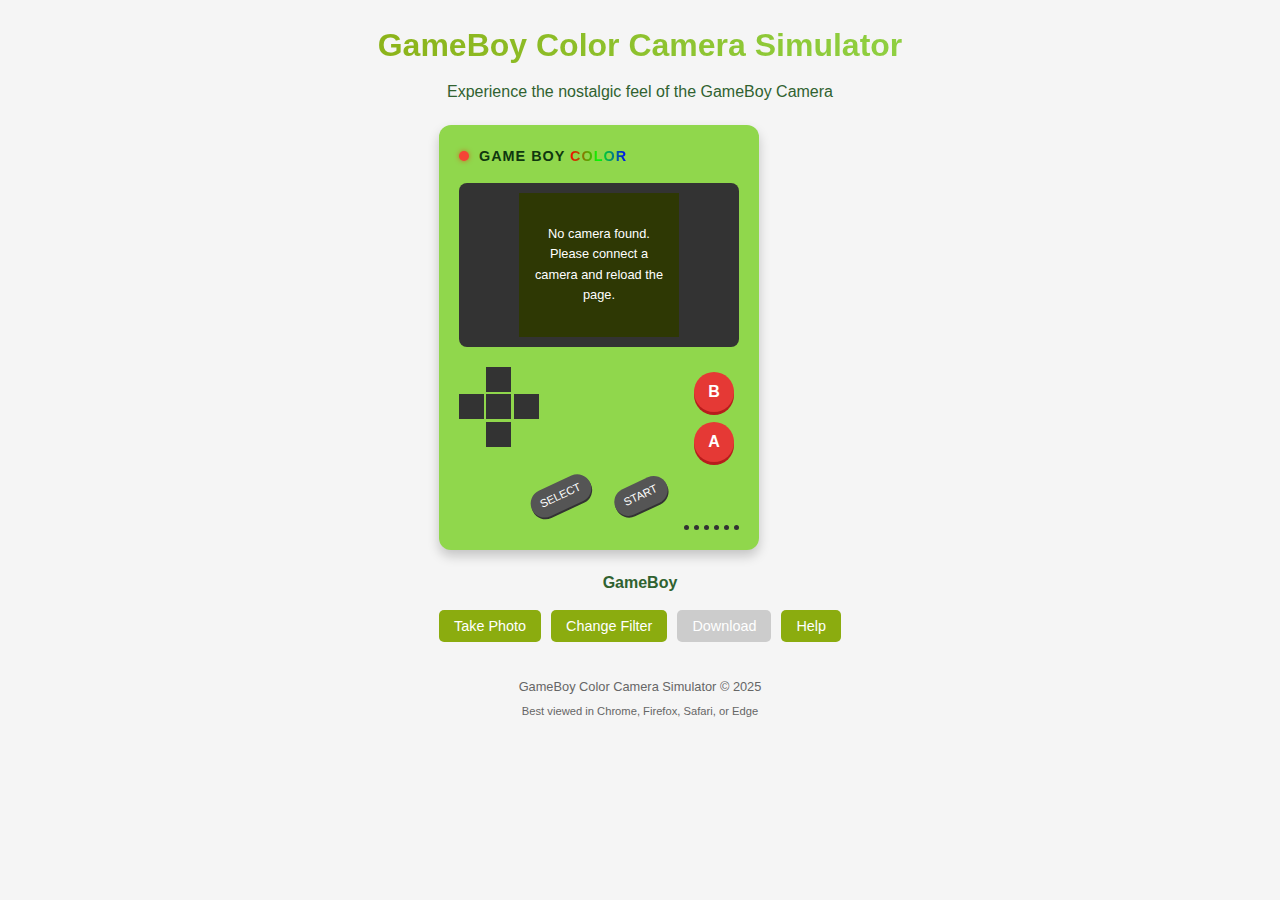
==== index.html @ b7793f86 "Add files via upload" ====
<!DOCTYPE html>
<html lang="en">
<head>
    <meta charset="UTF-8">
    <meta name="viewport" content="width=device-width, initial-scale=1.0">
    <meta name="description" content="GameBoy Color Camera Simulator - Experience the nostalgic feel of the GameBoy Camera with modern web technology">
    <meta name="theme-color" content="#8bac0f">
    <meta name="apple-mobile-web-app-capable" content="yes">
    <meta name="apple-mobile-web-app-status-bar-style" content="black-translucent">
    <title>GameBoy Color Camera Simulator</title>
    <link rel="stylesheet" href="styles.css">
    <link rel="icon" href="data:image/svg+xml,<svg xmlns=%22http://www.w3.org/2000/svg%22 viewBox=%220 0 100 100%22><text y=%22.9em%22 font-size=%2290%22>📷</text></svg>">
</head>
<body>
    <div class="container">
        <header>
            <h1>GameBoy Color Camera Simulator</h1>
            <p class="subtitle">Experience the nostalgic feel of the GameBoy Camera</p>
        </header>

        <main>
            <div class="gameboy">
                <div class="gameboy-header">
                    <div class="power-indicator"></div>
                    <div class="logo">GAME BOY <span class="color-text">COLOR</span></div>
                </div>
                
                <div class="screen-container">
                    <div class="screen">
                        <!-- Video element for webcam feed -->
                        <video id="video" autoplay playsinline></video>
                        <!-- Canvas for applying filters -->
                        <canvas id="canvas"></canvas>
                        <!-- Flash effect -->
                        <div id="flash"></div>
                        <!-- Error message area -->
                        <div id="error-message" class="hidden"></div>
                    </div>
                </div>
                
                <div class="controls">
                    <div class="d-pad">
                        <div class="d-pad-up" data-key="ArrowUp"></div>
                        <div class="d-pad-right" data-key="ArrowRight"></div>
                        <div class="d-pad-down" data-key="ArrowDown"></div>
                        <div class="d-pad-left" data-key="ArrowLeft"></div>
                        <div class="d-pad-center"></div>
                    </div>
                    
                    <div class="action-buttons">
                        <div class="btn-b" data-key="b" title="Change Filter">B</div>
                        <div class="btn-a" data-key="a" title="Take Photo">A</div>
                    </div>
                </div>
                
                <div class="menu-buttons">
                    <div class="btn-select" data-key="Shift" title="Help">SELECT</div>
                    <div class="btn-start" data-key="Enter" title="Download Photo">START</div>
                </div>
                
                <div class="speaker-holes">
                    <div class="hole"></div>
                    <div class="hole"></div>
                    <div class="hole"></div>
                    <div class="hole"></div>
                    <div class="hole"></div>
                    <div class="hole"></div>
                </div>
            </div>
            
            <div id="instructions" class="hidden">
                <div class="instructions-content">
                    <h2>How to Use</h2>
                    <ul>
                        <li><strong>A Button:</strong> Take a photo</li>
                        <li><strong>B Button:</strong> Change filter</li>
                        <li><strong>START:</strong> Download current photo</li>
                        <li><strong>SELECT:</strong> Show/hide this help</li>
                        <li><strong>D-Pad:</strong> Navigate UI</li>
                    </ul>
                    <h3>Keyboard Controls</h3>
                    <ul>
                        <li><strong>A key:</strong> Take photo</li>
                        <li><strong>B key:</strong> Change filter</li>
                        <li><strong>Enter:</strong> Download photo</li>
                        <li><strong>Shift:</strong> Show/hide help</li>
                        <li><strong>Arrow keys:</strong> Navigate</li>
                    </ul>
                    <button id="close-instructions">Close</button>
                </div>
            </div>
            
            <div class="filter-info">
                <span id="current-filter">GameBoy</span>
            </div>
            
            <div class="action-panel">
                <button id="take-photo">Take Photo</button>
                <button id="change-filter">Change Filter</button>
                <button id="download-photo" disabled>Download</button>
                <button id="help-button">Help</button>
            </div>
        </main>
        
        <footer>
            <p>GameBoy Color Camera Simulator &copy; 2025</p>
            <p class="compatibility-info">Best viewed in Chrome, Firefox, Safari, or Edge</p>
        </footer>
    </div>
    
    <script src="script.js"></script>
</body>
</html>
---- styles.css ----
/* GameBoy Color Camera Simulator - Styles
 * A comprehensive CSS file for the GameBoy Color Camera Simulator
 * Includes responsive design and cross-browser compatibility
 */

/* ---- Base Styles and Variables ---- */
:root {
    /* GameBoy Color palette */
    --gb-light-green: #9bbc0f;
    --gb-green: #8bac0f;
    --gb-dark-green: #306230;
    --gb-darkest-green: #0f380f;
    
    /* UI colors */
    --body-bg: #f5f5f5;
    --gameboy-color: #90d74c; /* Kiwi green */
    --gameboy-shadow: rgba(0, 0, 0, 0.2);
    --button-red: #e53935;
    --button-red-shadow: #b71c1c;
    --text-color: #333;
    --error-color: #f44336;
    
    /* Dimensions based on GameBoy Color specs */
    --screen-width: 160px;
    --screen-height: 144px;
    --gameboy-width: 320px;
}

* {
    box-sizing: border-box;
    margin: 0;
    padding: 0;
}

body {
    font-family: 'Helvetica Neue', Arial, sans-serif;
    background-color: var(--body-bg);
    color: var(--text-color);
    line-height: 1.6;
    padding: 20px;
    min-height: 100vh;
    display: flex;
    flex-direction: column;
    align-items: center;
}

.container {
    max-width: 800px;
    width: 100%;
    margin: 0 auto;
    display: flex;
    flex-direction: column;
    align-items: center;
}

/* ---- Header Styles ---- */
header {
    text-align: center;
    margin-bottom: 20px;
    width: 100%;
}

h1 {
    font-size: 2rem;
    margin-bottom: 0.5rem;
    background: linear-gradient(to right, var(--gb-green), var(--gameboy-color));
    -webkit-background-clip: text;
    background-clip: text;
    -webkit-text-fill-color: transparent;
    text-fill-color: transparent;
}

.subtitle {
    font-size: 1rem;
    color: var(--gb-dark-green);
}

/* ---- GameBoy Device Styles ---- */
.gameboy {
    background-color: var(--gameboy-color);
    border-radius: 12px;
    padding: 20px;
    box-shadow: 0 6px 12px var(--gameboy-shadow);
    margin-bottom: 20px;
    position: relative;
    width: var(--gameboy-width);
    max-width: 100%;
}

.gameboy-header {
    display: flex;
    align-items: center;
    margin-bottom: 15px;
}

.power-indicator {
    width: 10px;
    height: 10px;
    background-color: #f44336;
    border-radius: 50%;
    margin-right: 10px;
    box-shadow: 0 0 5px rgba(255, 0, 0, 0.5);
}

.logo {
    font-size: 0.9rem;
    font-weight: bold;
    letter-spacing: 1px;
    color: var(--gb-darkest-green);
}

.color-text {
    background: linear-gradient(to right, #ff0000, #00ff00, #0000ff);
    -webkit-background-clip: text;
    background-clip: text;
    -webkit-text-fill-color: transparent;
    text-fill-color: transparent;
}

/* ---- Screen Styles ---- */
.screen-container {
    background-color: #333;
    border-radius: 8px;
    padding: 10px;
    margin-bottom: 20px;
    display: flex;
    justify-content: center;
}

.screen {
    width: var(--screen-width);
    height: var(--screen-height);
    background-color: var(--gb-light-green);
    position: relative;
    overflow: hidden;
}

video, canvas {
    position: absolute;
    top: 0;
    left: 0;
    width: 100%;
    height: 100%;
    object-fit: cover;
}

#flash {
    position: absolute;
    top: 0;
    left: 0;
    width: 100%;
    height: 100%;
    background-color: white;
    opacity: 0;
    pointer-events: none;
    transition: opacity 0.1s ease;
}

#error-message {
    position: absolute;
    top: 0;
    left: 0;
    width: 100%;
    height: 100%;
    background-color: rgba(0, 0, 0, 0.7);
    color: white;
    display: flex;
    align-items: center;
    justify-content: center;
    text-align: center;
    padding: 10px;
    font-size: 0.8rem;
    z-index: 10;
}

/* ---- Controls Styles ---- */
.controls {
    display: flex;
    justify-content: space-between;
    margin-bottom: 15px;
}

/* D-Pad Styles */
.d-pad {
    position: relative;
    width: 80px;
    height: 80px;
}

.d-pad-up, .d-pad-right, .d-pad-down, .d-pad-left, .d-pad-center {
    position: absolute;
    background-color: #333;
    transition: all 0.1s ease;
}

.d-pad-up, .d-pad-down {
    width: 25px;
    height: 25px;
    left: 27.5px;
}

.d-pad-left, .d-pad-right {
    width: 25px;
    height: 25px;
    top: 27.5px;
}

.d-pad-up {
    top: 0;
}

.d-pad-right {
    right: 0;
}

.d-pad-down {
    bottom: 0;
}

.d-pad-left {
    left: 0;
}

.d-pad-center {
    width: 25px;
    height: 25px;
    top: 27.5px;
    left: 27.5px;
}

.d-pad-up:active, .d-pad-right:active, .d-pad-down:active, .d-pad-left:active {
    transform: scale(0.9);
    background-color: #555;
}

/* Action Button Styles */
.action-buttons {
    display: flex;
    flex-direction: column;
    justify-content: center;
    align-items: center;
}

.btn-a, .btn-b {
    width: 40px;
    height: 40px;
    background-color: var(--button-red);
    border-radius: 50%;
    display: flex;
    align-items: center;
    justify-content: center;
    color: white;
    font-weight: bold;
    box-shadow: 0 3px 0 var(--button-red-shadow);
    margin: 5px;
    user-select: none;
    transition: all 0.1s ease;
}

.btn-a:active, .btn-b:active {
    transform: translateY(3px);
    box-shadow: 0 0 0 var(--button-red-shadow);
}

/* Menu Button Styles */
.menu-buttons {
    display: flex;
    justify-content: center;
    gap: 20px;
    margin-bottom: 15px;
}

.btn-select, .btn-start {
    background-color: #555;
    color: white;
    padding: 5px 10px;
    border-radius: 15px;
    font-size: 0.7rem;
    transform: rotate(-25deg);
    box-shadow: 0 2px 0 #333;
    user-select: none;
    transition: all 0.1s ease;
}

.btn-select:active, .btn-start:active {
    transform: translateY(2px) rotate(-25deg);
    box-shadow: 0 0 0 #333;
}

/* Speaker Holes */
.speaker-holes {
    display: flex;
    justify-content: flex-end;
    gap: 5px;
}

.hole {
    width: 5px;
    height: 5px;
    background-color: #333;
    border-radius: 50%;
}

/* ---- UI Elements ---- */
.filter-info {
    text-align: center;
    margin: 10px 0;
    font-weight: bold;
    color: var(--gb-dark-green);
}

.action-panel {
    display: flex;
    flex-wrap: wrap;
    justify-content: center;
    gap: 10px;
    margin: 15px 0;
}

button {
    background-color: var(--gb-green);
    color: white;
    border: none;
    padding: 8px 15px;
    border-radius: 5px;
    cursor: pointer;
    font-size: 0.9rem;
    transition: background-color 0.2s ease;
}

button:hover {
    background-color: var(--gb-dark-green);
}

button:disabled {
    background-color: #ccc;
    cursor: not-allowed;
}

/* ---- Instructions Overlay ---- */
#instructions {
    position: fixed;
    top: 0;
    left: 0;
    width: 100%;
    height: 100%;
    background-color: rgba(0, 0, 0, 0.8);
    display: flex;
    align-items: center;
    justify-content: center;
    z-index: 100;
}

.instructions-content {
    background-color: white;
    padding: 20px;
    border-radius: 10px;
    max-width: 500px;
    width: 90%;
}

.instructions-content h2 {
    color: var(--gb-dark-green);
    margin-bottom: 15px;
}

.instructions-content h3 {
    color: var(--gb-dark-green);
    margin: 15px 0 10px;
}

.instructions-content ul {
    list-style-type: none;
    margin-bottom: 15px;
}

.instructions-content li {
    margin-bottom: 5px;
}

#close-instructions {
    display: block;
    margin: 20px auto 0;
}

/* ---- Footer Styles ---- */
footer {
    text-align: center;
    margin-top: 20px;
    font-size: 0.8rem;
    color: #666;
    width: 100%;
}

.compatibility-info {
    font-size: 0.7rem;
    margin-top: 5px;
}

/* ---- Utility Classes ---- */
.hidden {
    display: none !important;
}

/* ---- Responsive Design ---- */
@media (max-width: 400px) {
    :root {
        --gameboy-width: 280px;
        --screen-width: 140px;
        --screen-height: 126px;
    }
    
    h1 {
        font-size: 1.5rem;
    }
    
    .subtitle {
        font-size: 0.9rem;
    }
    
    .gameboy {
        padding: 15px;
    }
    
    .controls {
        margin-bottom: 10px;
    }
    
    .d-pad {
        width: 70px;
        height: 70px;
    }
    
    .d-pad-up, .d-pad-right, .d-pad-down, .d-pad-left, .d-pad-center {
        width: 22px;
        height: 22px;
    }
    
    .d-pad-up, .d-pad-down {
        left: 24px;
    }
    
    .d-pad-left, .d-pad-right, .d-pad-center {
        top: 24px;
    }
    
    .btn-a, .btn-b {
        width: 35px;
        height: 35px;
    }
    
    .action-panel {
        flex-direction: column;
        align-items: center;
    }
    
    button {
        width: 100%;
        max-width: 200px;
    }
}

/* ---- Browser-specific fixes ---- */
/* Safari-specific fixes */
@supports (-webkit-touch-callout: none) {
    .screen {
        transform: translateZ(0); /* Force GPU acceleration */
    }
    
    video {
        object-position: center; /* Fix Safari video positioning */
    }
}

/* Firefox-specific fixes */
@-moz-document url-prefix() {
    .color-text {
        background: linear-gradient(to right, #ff0000, #00ff00, #0000ff);
    }
}

/* Edge-specific fixes */
@supports (-ms-ime-align: auto) {
    .screen {
        overflow: hidden;
    }
}
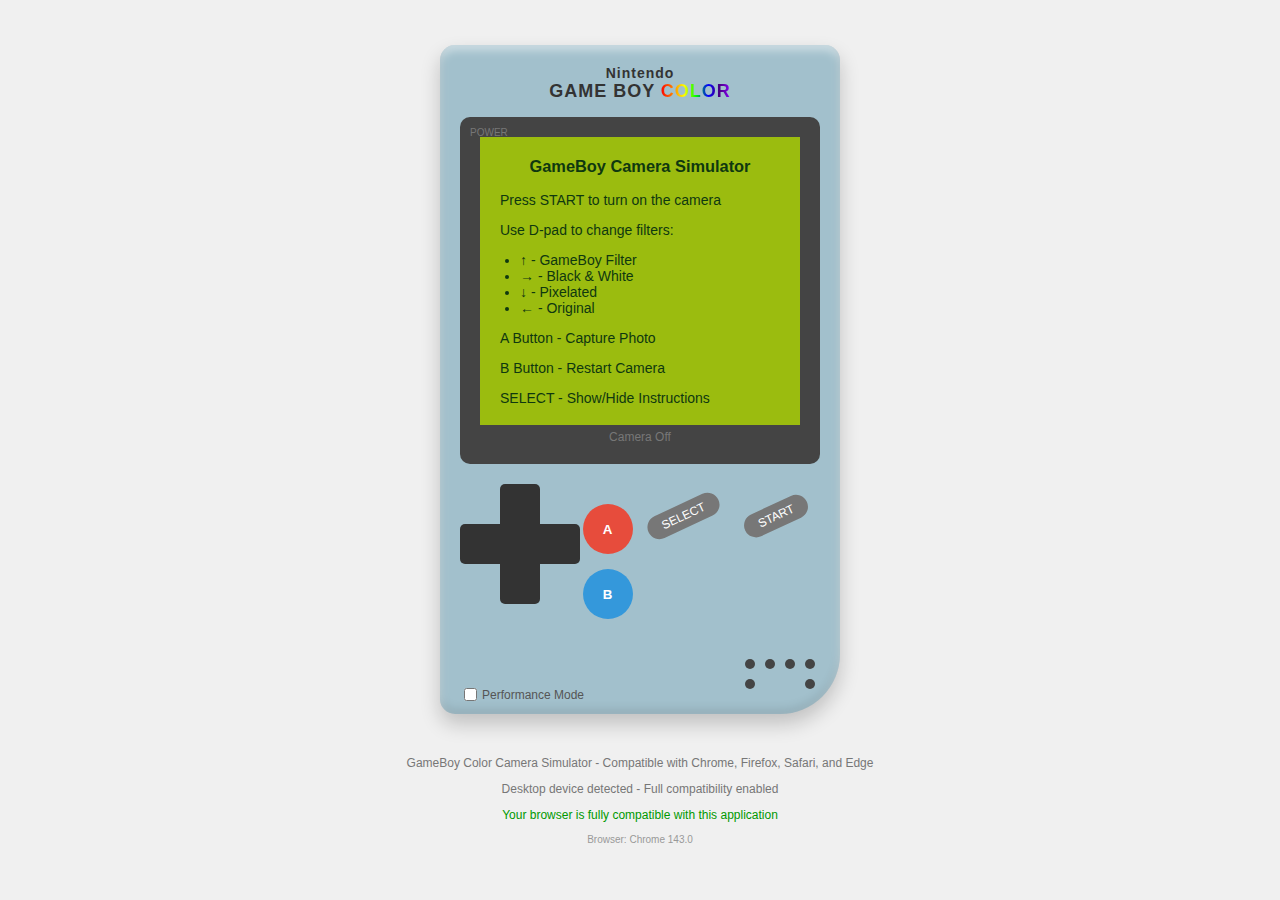
==== commit ae72c40e: "Rename final_index.html to index.html" ====
--- a/index.html
+++ b/index.html
@@ -2,112 +2,181 @@
 <html lang="en">
 <head>
     <meta charset="UTF-8">
-    <meta name="viewport" content="width=device-width, initial-scale=1.0">
-    <meta name="description" content="GameBoy Color Camera Simulator - Experience the nostalgic feel of the GameBoy Camera with modern web technology">
-    <meta name="theme-color" content="#8bac0f">
+    <meta name="viewport" content="width=device-width, initial-scale=1.0, maximum-scale=1.0, user-scalable=no">
+    <meta http-equiv="X-UA-Compatible" content="IE=edge">
+    <title>GameBoy Color Camera Simulator</title>
+    
+    <!-- Favicon -->
+    <link rel="icon" href="data:image/svg+xml,<svg xmlns=%22http://www.w3.org/2000/svg%22 viewBox=%220 0 100 100%22><text y=%22.9em%22 font-size=%2290%22>🎮</text></svg>">
+    
+    <!-- Enhanced styles with cross-browser compatibility -->
+    <link rel="stylesheet" href="enhanced_styles.css">
+    
+    <!-- Preload critical resources -->
+    <link rel="preload" href="final_script.js" as="script">
+    
+    <!-- Meta tags for better SEO and sharing -->
+    <meta name="description" content="A GameBoy Color Camera Simulator that works across browsers and devices">
+    <meta name="theme-color" content="#a2c0cc">
+    
+    <!-- iOS specific meta tags -->
     <meta name="apple-mobile-web-app-capable" content="yes">
     <meta name="apple-mobile-web-app-status-bar-style" content="black-translucent">
-    <title>GameBoy Color Camera Simulator</title>
-    <link rel="stylesheet" href="styles.css">
-    <link rel="icon" href="data:image/svg+xml,<svg xmlns=%22http://www.w3.org/2000/svg%22 viewBox=%220 0 100 100%22><text y=%22.9em%22 font-size=%2290%22>📷</text></svg>">
+    <meta name="format-detection" content="telephone=no">
 </head>
 <body>
-    <div class="container">
-        <header>
-            <h1>GameBoy Color Camera Simulator</h1>
-            <p class="subtitle">Experience the nostalgic feel of the GameBoy Camera</p>
-        </header>
-
-        <main>
-            <div class="gameboy">
-                <div class="gameboy-header">
-                    <div class="power-indicator"></div>
-                    <div class="logo">GAME BOY <span class="color-text">COLOR</span></div>
-                </div>
-                
-                <div class="screen-container">
-                    <div class="screen">
-                        <!-- Video element for webcam feed -->
-                        <video id="video" autoplay playsinline></video>
-                        <!-- Canvas for applying filters -->
-                        <canvas id="canvas"></canvas>
-                        <!-- Flash effect -->
-                        <div id="flash"></div>
-                        <!-- Error message area -->
-                        <div id="error-message" class="hidden"></div>
+    <div class="gameboy-container">
+        <!-- GameBoy Header -->
+        <div class="gameboy-header">
+            <div class="nintendo-logo">Nintendo</div>
+            <div class="gameboy-logo">GAME BOY <span class="color-text">COLOR</span></div>
+        </div>
+        
+        <!-- GameBoy Screen Area -->
+        <div class="screen-container">
+            <div class="screen-border">
+                <div class="power-indicator">POWER</div>
+                <div id="gameScreen" class="game-screen">
+                    <!-- Video element with playsinline attribute for iOS compatibility -->
+                    <video id="video" class="hidden" playsinline webkit-playsinline></video>
+                    <canvas id="canvas"></canvas>
+                    <div id="flash" class="flash-effect"></div>
+                    <div id="notification" class="notification"></div>
+                    <div id="instructions" class="instructions">
+                        <h3>GameBoy Camera Simulator</h3>
+                        <p>Press START to turn on the camera</p>
+                        <p>Use D-pad to change filters:</p>
+                        <ul>
+                            <li>↑ - GameBoy Filter</li>
+                            <li>→ - Black & White</li>
+                            <li>↓ - Pixelated</li>
+                            <li>← - Original</li>
+                        </ul>
+                        <p>A Button - Capture Photo</p>
+                        <p>B Button - Restart Camera</p>
+                        <p>SELECT - Show/Hide Instructions</p>
+                        <div id="errorMessage" class="error-message"></div>
                     </div>
                 </div>
-                
-                <div class="controls">
-                    <div class="d-pad">
-                        <div class="d-pad-up" data-key="ArrowUp"></div>
-                        <div class="d-pad-right" data-key="ArrowRight"></div>
-                        <div class="d-pad-down" data-key="ArrowDown"></div>
-                        <div class="d-pad-left" data-key="ArrowLeft"></div>
-                        <div class="d-pad-center"></div>
-                    </div>
-                    
-                    <div class="action-buttons">
-                        <div class="btn-b" data-key="b" title="Change Filter">B</div>
-                        <div class="btn-a" data-key="a" title="Take Photo">A</div>
-                    </div>
-                </div>
-                
-                <div class="menu-buttons">
-                    <div class="btn-select" data-key="Shift" title="Help">SELECT</div>
-                    <div class="btn-start" data-key="Enter" title="Download Photo">START</div>
-                </div>
-                
-                <div class="speaker-holes">
-                    <div class="hole"></div>
-                    <div class="hole"></div>
-                    <div class="hole"></div>
-                    <div class="hole"></div>
-                    <div class="hole"></div>
-                    <div class="hole"></div>
+                <div id="statusIndicator" class="status-indicator">Camera Off</div>
+            </div>
+        </div>
+        
+        <!-- GameBoy Controls -->
+        <div class="controls-container">
+            <!-- D-Pad -->
+            <div class="dpad-container">
+                <div class="dpad">
+                    <button class="dpad-button up" data-direction="up" aria-label="Up - GameBoy Filter"></button>
+                    <button class="dpad-button right" data-direction="right" aria-label="Right - Black & White Filter"></button>
+                    <button class="dpad-button down" data-direction="down" aria-label="Down - Pixelated Filter"></button>
+                    <button class="dpad-button left" data-direction="left" aria-label="Left - Original Filter"></button>
+                    <div class="dpad-center"></div>
                 </div>
             </div>
             
-            <div id="instructions" class="hidden">
-                <div class="instructions-content">
-                    <h2>How to Use</h2>
-                    <ul>
-                        <li><strong>A Button:</strong> Take a photo</li>
-                        <li><strong>B Button:</strong> Change filter</li>
-                        <li><strong>START:</strong> Download current photo</li>
-                        <li><strong>SELECT:</strong> Show/hide this help</li>
-                        <li><strong>D-Pad:</strong> Navigate UI</li>
-                    </ul>
-                    <h3>Keyboard Controls</h3>
-                    <ul>
-                        <li><strong>A key:</strong> Take photo</li>
-                        <li><strong>B key:</strong> Change filter</li>
-                        <li><strong>Enter:</strong> Download photo</li>
-                        <li><strong>Shift:</strong> Show/hide help</li>
-                        <li><strong>Arrow keys:</strong> Navigate</li>
-                    </ul>
-                    <button id="close-instructions">Close</button>
-                </div>
+            <!-- Action Buttons (A, B) -->
+            <div class="action-buttons">
+                <button id="captureButton" class="action-button a-button" title="Capture Photo" aria-label="A Button - Capture Photo">A</button>
+                <button id="restartButton" class="action-button b-button" title="Restart Camera" aria-label="B Button - Restart Camera">B</button>
             </div>
             
-            <div class="filter-info">
-                <span id="current-filter">GameBoy</span>
+            <!-- Menu Buttons (Start, Select) -->
+            <div class="menu-buttons">
+                <button id="selectButton" class="menu-button" data-button="select" aria-label="Select Button - Show/Hide Instructions">SELECT</button>
+                <button id="startButton" class="menu-button" data-button="start" aria-label="Start Button - Turn Camera On/Off">START</button>
             </div>
-            
-            <div class="action-panel">
-                <button id="take-photo">Take Photo</button>
-                <button id="change-filter">Change Filter</button>
-                <button id="download-photo" disabled>Download</button>
-                <button id="help-button">Help</button>
+        </div>
+        
+        <!-- Filter Selection (Hidden in UI, controlled by D-pad) -->
+        <div class="filter-controls">
+            <select id="filterSelect" class="hidden">
+                <option value="gameboy">GameBoy</option>
+                <option value="bw">Black & White</option>
+                <option value="pixelated">Pixelated</option>
+                <option value="original">Original</option>
+            </select>
+        </div>
+        
+        <!-- GameBoy Footer -->
+        <div class="gameboy-footer">
+            <div class="speaker-holes">
+                <div class="speaker-hole"></div>
+                <div class="speaker-hole"></div>
+                <div class="speaker-hole"></div>
+                <div class="speaker-hole"></div>
+                <div class="speaker-hole"></div>
+                <div class="speaker-hole"></div>
             </div>
-        </main>
-        
-        <footer>
-            <p>GameBoy Color Camera Simulator &copy; 2025</p>
-            <p class="compatibility-info">Best viewed in Chrome, Firefox, Safari, or Edge</p>
-        </footer>
+        </div>
     </div>
     
-    <script src="script.js"></script>
+    <footer class="page-footer">
+        <p>GameBoy Color Camera Simulator - Compatible with Chrome, Firefox, Safari, and Edge</p>
+        <p id="deviceMessage">For best experience on mobile devices, please rotate to landscape mode</p>
+        <p id="browserCompatMessage"></p>
+    </footer>
+    
+    <!-- Browser compatibility check -->
+    <script>
+        // Simple browser detection for initial compatibility message
+        (function() {
+            const ua = navigator.userAgent;
+            const browserCompatMessage = document.getElementById('browserCompatMessage');
+            const deviceMessage = document.getElementById('deviceMessage');
+            
+            // Check if this is a mobile device
+            const isMobile = /Android|webOS|iPhone|iPad|iPod|BlackBerry|IEMobile|Opera Mini/i.test(ua);
+            
+            // Update device message based on device type
+            if (isMobile) {
+                if (/iPad/i.test(ua)) {
+                    deviceMessage.textContent = 'iPad detected - Both portrait and landscape orientations supported';
+                } else {
+                    deviceMessage.textContent = 'Mobile device detected - For best experience, please rotate to landscape mode';
+                }
+            } else {
+                deviceMessage.textContent = 'Desktop device detected - Full compatibility enabled';
+            }
+            
+            // Check for critical browser features
+            let compatMessage = '';
+            
+            // Check for canvas support
+            if (!document.createElement('canvas').getContext) {
+                compatMessage += 'Warning: Your browser does not support canvas. ';
+            }
+            
+            // Check for MediaDevices API
+            if (!navigator.mediaDevices || !navigator.mediaDevices.getUserMedia) {
+                // Check for legacy getUserMedia
+                if (navigator.getUserMedia || navigator.webkitGetUserMedia || 
+                    navigator.mozGetUserMedia || navigator.msGetUserMedia) {
+                    compatMessage += 'Notice: Using legacy camera API. ';
+                } else {
+                    compatMessage += 'Warning: Your browser may not support camera access. ';
+                }
+            }
+            
+            // Set compatibility message
+            if (compatMessage) {
+                browserCompatMessage.textContent = compatMessage;
+                browserCompatMessage.style.color = '#ff6600';
+            } else {
+                browserCompatMessage.textContent = 'Your browser is fully compatible with this application';
+                browserCompatMessage.style.color = '#009900';
+            }
+        })();
+    </script>
+    
+    <!-- Final script with complete cross-browser compatibility -->
+    <script src="final_script.js"></script>
+    
+    <!-- Fallback for browsers without JavaScript -->
+    <noscript>
+        <div style="color: red; text-align: center; padding: 20px;">
+            This application requires JavaScript to be enabled in your browser.
+        </div>
+    </noscript>
 </body>
-</html>+</html>
--- a/enhanced_styles.css
+++ b/enhanced_styles.css
@@ -0,0 +1,703 @@
+/**
+ * GameBoy Color Simulator - Enhanced Styles with Cross-Browser Compatibility
+ * This CSS extends the original styles with improved responsive design and browser support
+ */
+
+/* Base styles from original with cross-browser enhancements */
+body {
+    font-family: 'Arial', 'Helvetica', sans-serif;
+    background-color: #f0f0f0;
+    margin: 0;
+    padding: 20px;
+    display: flex;
+    flex-direction: column;
+    align-items: center;
+    justify-content: center;
+    min-height: 100vh;
+    box-sizing: border-box;
+}
+
+/* GameBoy Container */
+.gameboy-container {
+    width: 360px;
+    background-color: #a2c0cc;
+    border-radius: 15px 15px 60px 15px;
+    padding: 20px;
+    box-shadow: 
+        0 10px 20px rgba(0, 0, 0, 0.2),
+        inset 0 -5px 10px rgba(0, 0, 0, 0.1),
+        inset 0 5px 10px rgba(255, 255, 255, 0.5);
+    position: relative;
+    overflow: hidden;
+    transition: all 0.3s ease;
+}
+
+/* GameBoy Header */
+.gameboy-header {
+    text-align: center;
+    margin-bottom: 15px;
+}
+
+.nintendo-logo {
+    font-family: 'Helvetica', 'Arial', sans-serif;
+    font-size: 14px;
+    font-weight: bold;
+    color: #333;
+    letter-spacing: 1px;
+}
+
+.gameboy-logo {
+    font-family: 'Arial Black', 'Arial Bold', 'Gadget', sans-serif;
+    font-size: 18px;
+    font-weight: bold;
+    color: #333;
+    letter-spacing: 1px;
+}
+
+.color-text {
+    background: linear-gradient(to right, #ff0000, #ff7f00, #ffff00, #00ff00, #0000ff, #4b0082, #8b00ff);
+    -webkit-background-clip: text;
+    background-clip: text;
+    color: transparent;
+    font-weight: bold;
+}
+
+/* Screen Container */
+.screen-container {
+    margin-bottom: 20px;
+}
+
+.screen-border {
+    background-color: #444;
+    border-radius: 10px;
+    padding: 20px;
+    position: relative;
+}
+
+.power-indicator {
+    position: absolute;
+    top: 10px;
+    left: 10px;
+    font-size: 10px;
+    color: #777;
+}
+
+.game-screen {
+    width: 320px;
+    height: 288px;
+    background-color: #9bbc0f;
+    position: relative;
+    overflow: hidden;
+}
+
+.status-indicator {
+    text-align: center;
+    font-size: 12px;
+    color: #777;
+    margin-top: 5px;
+}
+
+/* Video and Canvas */
+#video {
+    position: absolute;
+    top: 0;
+    left: 0;
+    width: 100%;
+    height: 100%;
+    object-fit: cover;
+}
+
+#canvas {
+    position: absolute;
+    top: 0;
+    left: 0;
+    width: 100%;
+    height: 100%;
+}
+
+.hidden {
+    display: none !important;
+}
+
+/* Flash Effect */
+.flash-effect {
+    position: absolute;
+    top: 0;
+    left: 0;
+    width: 100%;
+    height: 100%;
+    background-color: white;
+    opacity: 0;
+    pointer-events: none;
+    transition: opacity 0.1s ease;
+}
+
+.flash-effect.active {
+    opacity: 1;
+    animation: flash 0.5s ease-out;
+}
+
+@keyframes flash {
+    0% { opacity: 1; }
+    100% { opacity: 0; }
+}
+
+/* Notification */
+.notification {
+    position: absolute;
+    top: 50%;
+    left: 50%;
+    transform: translate(-50%, -50%);
+    background-color: rgba(0, 0, 0, 0.7);
+    color: white;
+    padding: 10px 20px;
+    border-radius: 5px;
+    font-size: 14px;
+    opacity: 0;
+    transition: opacity 0.3s ease;
+    pointer-events: none;
+    text-align: center;
+    max-width: 80%;
+}
+
+.notification.show {
+    opacity: 1;
+}
+
+/* Instructions */
+.instructions {
+    position: absolute;
+    top: 0;
+    left: 0;
+    width: 100%;
+    height: 100%;
+    background-color: #9bbc0f;
+    color: #0f380f;
+    padding: 20px;
+    box-sizing: border-box;
+    overflow-y: auto;
+    font-size: 14px;
+}
+
+.instructions h3 {
+    margin-top: 0;
+    text-align: center;
+}
+
+.instructions ul {
+    padding-left: 20px;
+}
+
+.error-message {
+    color: #ff0000;
+    background-color: rgba(255, 0, 0, 0.1);
+    border: 1px solid #ff0000;
+    padding: 10px;
+    margin-top: 10px;
+    border-radius: 5px;
+    display: none;
+}
+
+.error-message.critical {
+    font-weight: bold;
+    background-color: rgba(255, 0, 0, 0.2);
+}
+
+/* Controls Container */
+.controls-container {
+    display: flex;
+    justify-content: space-between;
+    align-items: flex-start;
+}
+
+/* D-Pad */
+.dpad-container {
+    width: 120px;
+}
+
+.dpad {
+    width: 120px;
+    height: 120px;
+    position: relative;
+}
+
+.dpad-button {
+    width: 40px;
+    height: 40px;
+    background-color: #333;
+    position: absolute;
+    border: none;
+    cursor: pointer;
+    transition: all 0.1s ease;
+}
+
+.dpad-button:active, .dpad-button.active {
+    background-color: #555;
+    transform: scale(0.95);
+}
+
+.dpad-button.up {
+    top: 0;
+    left: 40px;
+    border-radius: 5px 5px 0 0;
+}
+
+.dpad-button.right {
+    top: 40px;
+    left: 80px;
+    border-radius: 0 5px 5px 0;
+}
+
+.dpad-button.down {
+    top: 80px;
+    left: 40px;
+    border-radius: 0 0 5px 5px;
+}
+
+.dpad-button.left {
+    top: 40px;
+    left: 0;
+    border-radius: 5px 0 0 5px;
+}
+
+.dpad-center {
+    width: 40px;
+    height: 40px;
+    background-color: #333;
+    position: absolute;
+    top: 40px;
+    left: 40px;
+}
+
+/* Action Buttons */
+.action-buttons {
+    display: flex;
+    flex-direction: column;
+    align-items: center;
+    margin-top: 20px;
+}
+
+.action-button {
+    width: 50px;
+    height: 50px;
+    border-radius: 50%;
+    border: none;
+    margin-bottom: 15px;
+    font-weight: bold;
+    color: white;
+    cursor: pointer;
+    transition: all 0.1s ease;
+}
+
+.action-button:active, .action-button.active {
+    transform: scale(0.95);
+}
+
+.a-button {
+    background-color: #e74c3c;
+}
+
+.b-button {
+    background-color: #3498db;
+}
+
+/* Menu Buttons */
+.menu-buttons {
+    display: flex;
+    justify-content: center;
+    margin-top: 20px;
+}
+
+.menu-button {
+    padding: 5px 15px;
+    margin: 0 10px;
+    background-color: #777;
+    color: white;
+    border: none;
+    border-radius: 15px;
+    font-size: 12px;
+    transform: rotate(-25deg);
+    cursor: pointer;
+    transition: all 0.1s ease;
+}
+
+.menu-button:active, .menu-button.active {
+    background-color: #999;
+    transform: rotate(-25deg) scale(0.95);
+}
+
+/* GameBoy Footer */
+.gameboy-footer {
+    margin-top: 20px;
+    display: flex;
+    justify-content: flex-end;
+}
+
+.speaker-holes {
+    display: flex;
+    flex-wrap: wrap;
+    width: 80px;
+    justify-content: space-between;
+}
+
+.speaker-hole {
+    width: 10px;
+    height: 10px;
+    background-color: #444;
+    border-radius: 50%;
+    margin: 5px;
+}
+
+/* Page Footer */
+.page-footer {
+    margin-top: 30px;
+    text-align: center;
+    color: #777;
+    font-size: 12px;
+}
+
+/* Performance Control */
+.performance-control {
+    position: absolute;
+    bottom: 10px;
+    left: 20px;
+    font-size: 12px;
+    color: #555;
+}
+
+.performance-label {
+    display: flex;
+    align-items: center;
+    cursor: pointer;
+}
+
+.performance-label input {
+    margin-right: 5px;
+}
+
+/* Orientation Warning */
+.orientation-warning {
+    position: fixed;
+    top: 0;
+    left: 0;
+    width: 100%;
+    height: 100%;
+    background-color: rgba(0, 0, 0, 0.8);
+    z-index: 1000;
+    display: flex;
+    justify-content: center;
+    align-items: center;
+    flex-direction: column;
+}
+
+.orientation-content {
+    text-align: center;
+    color: white;
+    padding: 20px;
+}
+
+.rotate-icon {
+    font-size: 50px;
+    animation: rotate 2s infinite linear;
+    margin-bottom: 20px;
+}
+
+@keyframes rotate {
+    from { transform: rotate(0deg); }
+    to { transform: rotate(360deg); }
+}
+
+/* Browser info */
+.browser-info {
+    font-size: 10px;
+    color: #999;
+    margin-top: 5px;
+}
+
+/* Enhanced Cross-Browser Compatibility */
+
+/* Flexbox prefixes for older browsers */
+.controls-container {
+    display: -webkit-box;
+    display: -ms-flexbox;
+    display: -webkit-flex;
+    display: flex;
+    -webkit-justify-content: space-between;
+    -ms-flex-pack: justify;
+    justify-content: space-between;
+    -webkit-align-items: flex-start;
+    -ms-flex-align: start;
+    align-items: flex-start;
+}
+
+/* Animation prefixes */
+@-webkit-keyframes flash {
+    0% { opacity: 1; }
+    100% { opacity: 0; }
+}
+
+@-moz-keyframes flash {
+    0% { opacity: 1; }
+    100% { opacity: 0; }
+}
+
+@-o-keyframes flash {
+    0% { opacity: 1; }
+    100% { opacity: 0; }
+}
+
+/* Transition prefixes */
+.gameboy-container {
+    -webkit-transition: all 0.3s ease;
+    -moz-transition: all 0.3s ease;
+    -o-transition: all 0.3s ease;
+    transition: all 0.3s ease;
+}
+
+/* Enhanced Responsive Design */
+
+/* Landscape mode for mobile devices */
+.gameboy-container.landscape-mode {
+    width: calc(100vw - 40px);
+    max-width: 600px;
+    display: flex;
+    flex-direction: row;
+    flex-wrap: wrap;
+    justify-content: center;
+}
+
+.landscape-mode .screen-container {
+    width: 60%;
+    margin-right: 5%;
+}
+
+.landscape-mode .controls-container {
+    width: 35%;
+    flex-direction: column;
+}
+
+/* Portrait mode for mobile devices */
+.gameboy-container.portrait-mode {
+    width: 100%;
+    max-width: 400px;
+}
+
+.portrait-mode .game-screen {
+    height: 240px;
+}
+
+.portrait-mode .dpad {
+    width: 100px;
+    height: 100px;
+}
+
+.portrait-mode .dpad-button {
+    width: 33px;
+    height: 33px;
+}
+
+.portrait-mode .dpad-button.up {
+    left: 33px;
+}
+
+.portrait-mode .dpad-button.right {
+    left: 66px;
+}
+
+.portrait-mode .dpad-button.down {
+    left: 33px;
+    top: 66px;
+}
+
+.portrait-mode .dpad-center {
+    width: 33px;
+    height: 33px;
+    top: 33px;
+    left: 33px;
+}
+
+.portrait-mode .action-button {
+    width: 40px;
+    height: 40px;
+}
+
+/* iPad specific adjustments */
+.gameboy-container.ipad-device {
+    max-width: 700px;
+}
+
+.ipad-device .game-screen {
+    height: 320px;
+}
+
+.ipad-device.landscape-mode .screen-container {
+    width: 65%;
+}
+
+.ipad-device.landscape-mode .controls-container {
+    width: 30%;
+}
+
+/* Media Queries for Responsive Design */
+
+/* Small screens (phones) */
+@media (max-width: 480px) {
+    body {
+        padding: 10px;
+    }
+    
+    .gameboy-container {
+        width: 100%;
+        padding: 15px;
+        border-radius: 10px 10px 40px 10px;
+    }
+    
+    .game-screen {
+        width: 100%;
+        height: 240px;
+    }
+    
+    .dpad {
+        width: 100px;
+        height: 100px;
+    }
+    
+    .dpad-button {
+        width: 33px;
+        height: 33px;
+    }
+    
+    .dpad-button.up {
+        left: 33px;
+    }
+    
+    .dpad-button.right {
+        left: 66px;
+    }
+    
+    .dpad-button.down {
+        left: 33px;
+        top: 66px;
+    }
+    
+    .dpad-center {
+        width: 33px;
+        height: 33px;
+        top: 33px;
+        left: 33px;
+    }
+    
+    .action-button {
+        width: 40px;
+        height: 40px;
+    }
+    
+    .menu-button {
+        padding: 4px 12px;
+        font-size: 10px;
+    }
+}
+
+/* Medium screens (tablets) */
+@media (min-width: 481px) and (max-width: 768px) {
+    .gameboy-container {
+        width: 90%;
+        max-width: 500px;
+    }
+    
+    .game-screen {
+        height: 270px;
+    }
+}
+
+/* Large screens (desktops) */
+@media (min-width: 769px) {
+    .gameboy-container {
+        width: 360px;
+    }
+    
+    .game-screen {
+        height: 288px;
+    }
+}
+
+/* Landscape orientation */
+@media (orientation: landscape) and (max-height: 500px) {
+    .gameboy-container {
+        display: flex;
+        flex-direction: row;
+        flex-wrap: wrap;
+        justify-content: center;
+        width: 90%;
+        max-width: 700px;
+    }
+    
+    .gameboy-header {
+        width: 100%;
+    }
+    
+    .screen-container {
+        width: 60%;
+        margin-right: 5%;
+        margin-bottom: 0;
+    }
+    
+    .controls-container {
+        width: 35%;
+        flex-direction: column;
+    }
+    
+    .gameboy-footer {
+        width: 100%;
+    }
+}
+
+/* High-DPI screens */
+@media (-webkit-min-device-pixel-ratio: 2), (min-resolution: 192dpi) {
+    .gameboy-container {
+        box-shadow: 
+            0 10px 30px rgba(0, 0, 0, 0.15),
+            inset 0 -5px 15px rgba(0, 0, 0, 0.08),
+            inset 0 5px 15px rgba(255, 255, 255, 0.4);
+    }
+}
+
+/* Print styles */
+@media print {
+    .gameboy-container {
+        box-shadow: none;
+        border: 1px solid #ccc;
+    }
+    
+    .page-footer {
+        display: none;
+    }
+}
+
+/* Reduced motion preference */
+@media (prefers-reduced-motion: reduce) {
+    .flash-effect,
+    .notification,
+    .gameboy-container,
+    .dpad-button,
+    .action-button,
+    .menu-button {
+        transition: none !important;
+        animation: none !important;
+    }
+    
+    .rotate-icon {
+        animation: none !important;
+    }
+}
+
+/* Dark mode support */
+@media (prefers-color-scheme: dark) {
+    body {
+        background-color: #222;
+    }
+    
+    .page-footer {
+        color: #aaa;
+    }
+}